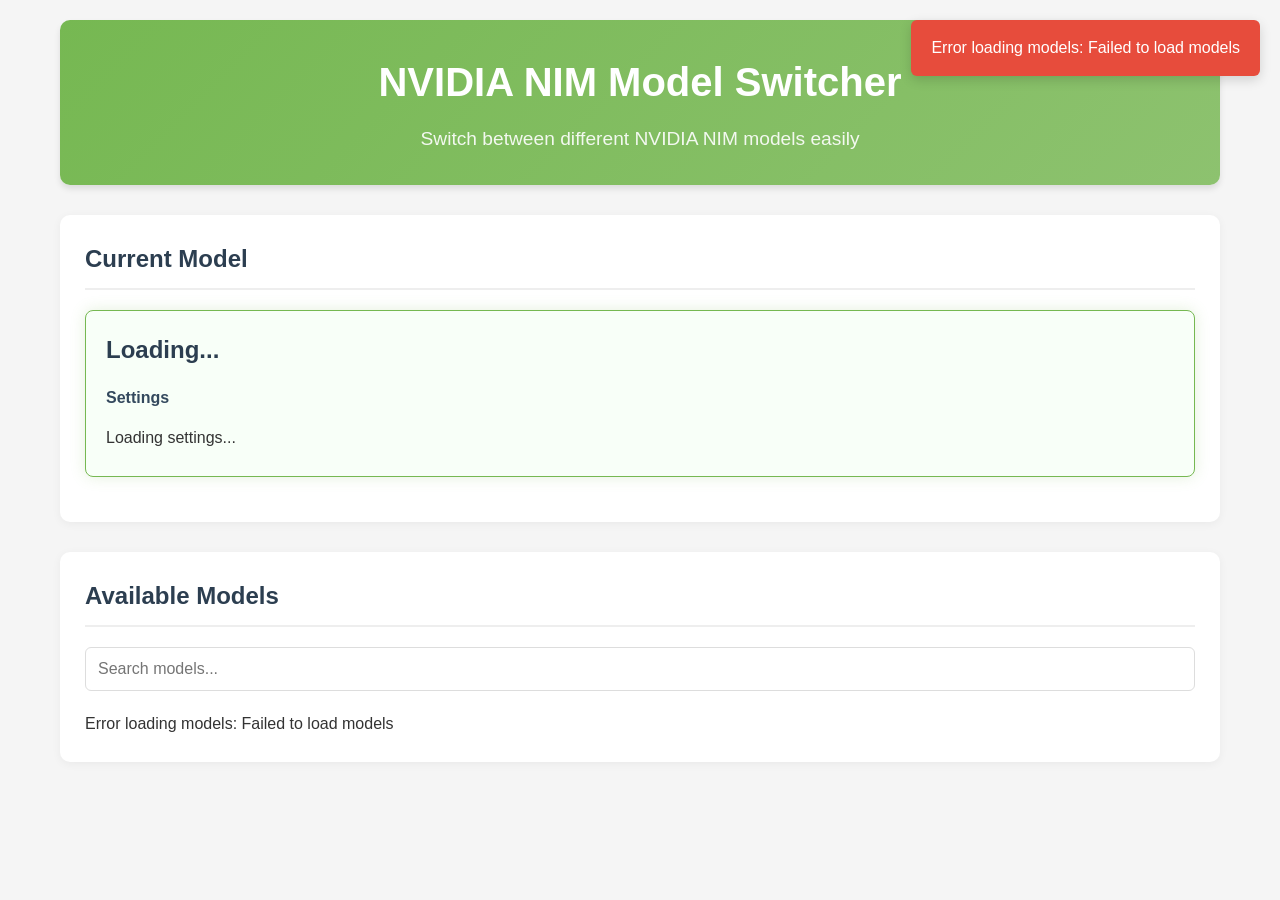
==== static/index.html @ f1765da6 "Initial independent commit: Enhanced NVIDIA NIM Manager - Complete rewrite positioning as independen" ====
<!DOCTYPE html>
<html lang="en">
<head>
    <meta charset="UTF-8">
    <meta name="viewport" content="width=device-width, initial-scale=1.0">
    <title>NVIDIA NIM Model Switcher</title>
    <link rel="stylesheet" href="/static/style.css">
</head>
<body>
    <div class="container">
        <header>
            <h1>NVIDIA NIM Model Switcher</h1>
            <p>Switch between different NVIDIA NIM models easily</p>
        </header>

        <main>
            <section class="current-model-section">
                <h2>Current Model</h2>
                <div id="current-model" class="model-card current">
                    <div class="model-info">
                        <h3 id="current-model-name">Loading...</h3>
                        <p id="current-model-owner" class="model-owner"></p>
                    </div>
                    <div class="model-settings">
                        <h4>Settings</h4>
                        <ul id="current-model-settings">
                            <li>Loading settings...</li>
                        </ul>
                    </div>
                </div>
            </section>

            <section class="models-section">
                <h2>Available Models</h2>
                <div class="search-container">
                    <input type="text" id="model-search" placeholder="Search models...">
                </div>
                <div id="models-list" class="models-grid">
                    <p>Loading models...</p>
                </div>
            </section>
        </main>

        <div id="notification" class="notification hidden">
            <span id="notification-message"></span>
        </div>
    </div>

    <script src="/static/script.js"></script>
</body>
</html>
---- static/style.css ----
/* Global styles */
* {
    box-sizing: border-box;
    margin: 0;
    padding: 0;
}

body {
    font-family: -apple-system, BlinkMacSystemFont, 'Segoe UI', Roboto, Oxygen, Ubuntu, Cantarell, 'Open Sans', 'Helvetica Neue', sans-serif;
    line-height: 1.6;
    color: #333;
    background-color: #f5f5f5;
}

.container {
    max-width: 1200px;
    margin: 0 auto;
    padding: 20px;
}

/* Header */
header {
    text-align: center;
    margin-bottom: 30px;
    background: linear-gradient(135deg, #76b852, #8DC26F);
    color: white;
    padding: 30px;
    border-radius: 10px;
    box-shadow: 0 4px 6px rgba(0, 0, 0, 0.1);
}

header h1 {
    font-size: 2.5rem;
    margin-bottom: 10px;
}

header p {
    font-size: 1.2rem;
    opacity: 0.9;
}

/* Sections */
section {
    margin-bottom: 30px;
    background: white;
    padding: 25px;
    border-radius: 10px;
    box-shadow: 0 2px 10px rgba(0, 0, 0, 0.05);
}

section h2 {
    margin-bottom: 20px;
    color: #2c3e50;
    border-bottom: 2px solid #eee;
    padding-bottom: 10px;
}

/* Current model card */
.model-card {
    border: 1px solid #ddd;
    border-radius: 8px;
    padding: 20px;
    margin-bottom: 20px;
    transition: all 0.3s ease;
}

.model-card.current {
    border-color: #76b852;
    background-color: #f8fff8;
    box-shadow: 0 0 15px rgba(118, 184, 82, 0.2);
}

.model-card:hover {
    transform: translateY(-2px);
    box-shadow: 0 4px 15px rgba(0, 0, 0, 0.1);
}

.model-info h3 {
    font-size: 1.5rem;
    margin-bottom: 5px;
    color: #2c3e50;
}

.model-owner {
    color: #7f8c8d;
    font-style: italic;
    margin-bottom: 15px;
}

.model-settings h4 {
    margin-bottom: 10px;
    color: #34495e;
}

.model-settings ul {
    list-style-type: none;
}

.model-settings li {
    padding: 5px 0;
    border-bottom: 1px solid #eee;
}

.model-settings li:last-child {
    border-bottom: none;
}

/* Models grid */
.search-container {
    margin-bottom: 20px;
}

#model-search {
    width: 100%;
    padding: 12px;
    border: 1px solid #ddd;
    border-radius: 6px;
    font-size: 1rem;
    transition: border-color 0.3s;
}

#model-search:focus {
    outline: none;
    border-color: #76b852;
    box-shadow: 0 0 0 2px rgba(118, 184, 82, 0.2);
}

.models-grid {
    display: grid;
    grid-template-columns: repeat(auto-fill, minmax(300px, 1fr));
    gap: 20px;
}

.model-item {
    border: 1px solid #ddd;
    border-radius: 8px;
    padding: 15px;
    cursor: pointer;
    transition: all 0.3s ease;
    background: white;
}

.model-item:hover {
    border-color: #76b852;
    transform: translateY(-3px);
    box-shadow: 0 4px 12px rgba(0, 0, 0, 0.1);
}

.model-item.selected {
    border-color: #3498db;
    background-color: #f0f8ff;
    box-shadow: 0 0 15px rgba(52, 152, 219, 0.2);
}

.model-item h3 {
    font-size: 1.2rem;
    margin-bottom: 8px;
    color: #2c3e50;
}

.model-item .model-owner {
    font-size: 0.9rem;
    margin-bottom: 15px;
}

.switch-button {
    background-color: #76b852;
    color: white;
    border: none;
    padding: 8px 15px;
    border-radius: 4px;
    cursor: pointer;
    font-weight: 600;
    transition: background-color 0.3s;
    width: 100%;
}

.switch-button:hover {
    background-color: #5daa3d;
}

.switch-button:disabled {
    background-color: #bdc3c7;
    cursor: not-allowed;
}

/* Notification */
.notification {
    position: fixed;
    top: 20px;
    right: 20px;
    padding: 15px 20px;
    border-radius: 6px;
    color: white;
    font-weight: 500;
    box-shadow: 0 4px 12px rgba(0, 0, 0, 0.15);
    transform: translateX(120%);
    transition: transform 0.3s ease;
    z-index: 1000;
}

.notification.show {
    transform: translateX(0);
}

.notification.success {
    background-color: #27ae60;
}

.notification.error {
    background-color: #e74c3c;
}

.hidden {
    display: none;
}

/* Loading state */
.loading {
    display: inline-block;
    width: 20px;
    height: 20px;
    border: 3px solid rgba(0, 0, 0, 0.1);
    border-radius: 50%;
    border-top-color: #76b852;
    animation: spin 1s ease-in-out infinite;
}

@keyframes spin {
    to { transform: rotate(360deg); }
}

/* Responsive design */
@media (max-width: 768px) {
    .container {
        padding: 10px;
    }

    header {
        padding: 20px;
    }

    header h1 {
        font-size: 2rem;
    }

    .models-grid {
        grid-template-columns: 1fr;
    }

    section {
        padding: 15px;
    }
}
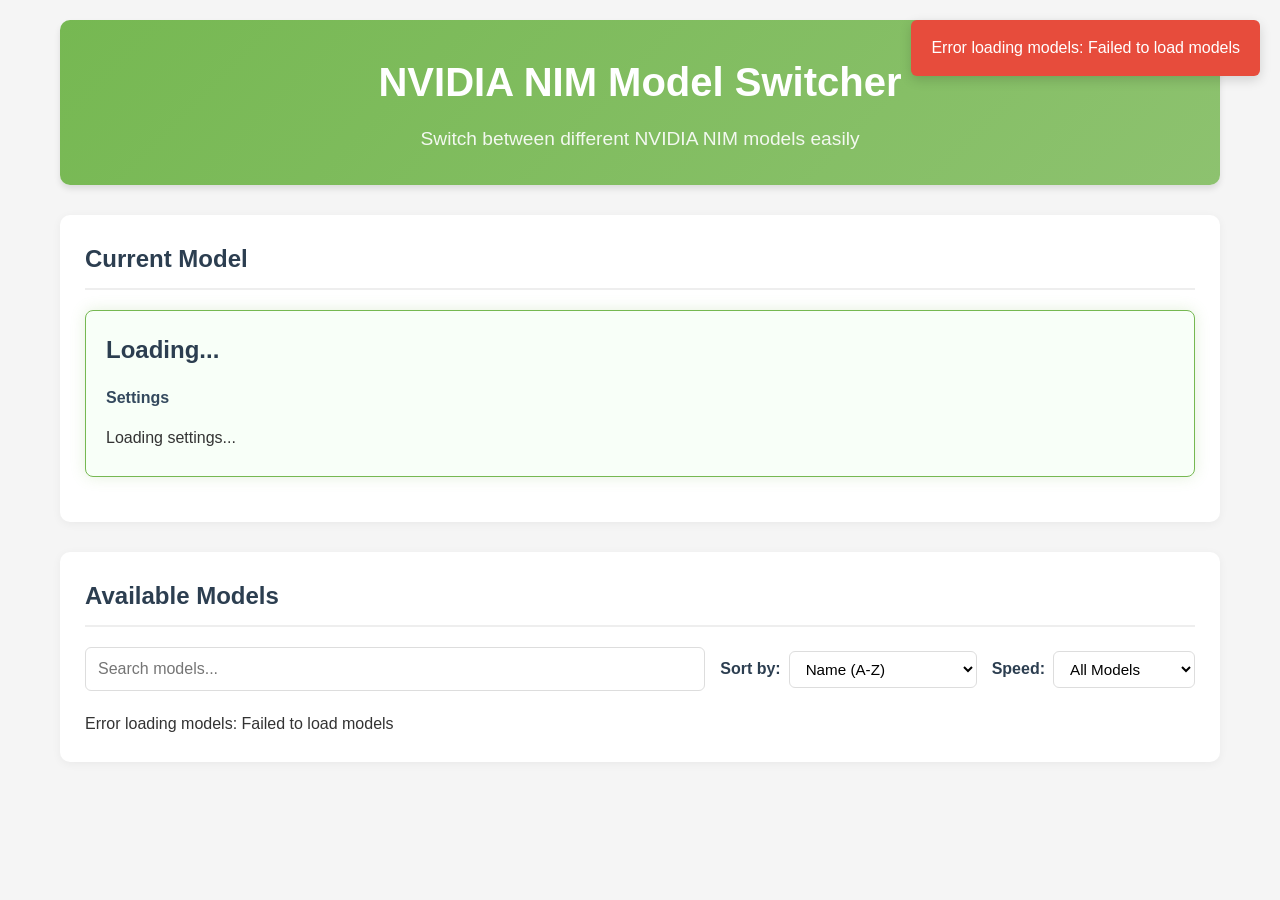
==== commit 56fbae9c: "feat: Add speed indicators and performance sorting to web interface ✨ New Features: - Speed indicato" ====
--- a/static/index.html
+++ b/static/index.html
@@ -32,8 +32,28 @@
 
             <section class="models-section">
                 <h2>Available Models</h2>
-                <div class="search-container">
-                    <input type="text" id="model-search" placeholder="Search models...">
+                <div class="controls-container">
+                    <div class="search-container">
+                        <input type="text" id="model-search" placeholder="Search models...">
+                    </div>
+                    <div class="filter-container">
+                        <label for="sort-select">Sort by:</label>
+                        <select id="sort-select">
+                            <option value="name">Name (A-Z)</option>
+                            <option value="speed">Speed (Fastest First)</option>
+                            <option value="provider">Provider</option>
+                            <option value="size">Size (Smallest First)</option>
+                        </select>
+                    </div>
+                    <div class="filter-container">
+                        <label for="speed-filter">Speed:</label>
+                        <select id="speed-filter">
+                            <option value="all">All Models</option>
+                            <option value="fast">⚡ Fast Only</option>
+                            <option value="medium">🚀 Medium+</option>
+                            <option value="slow">🐢 All Speeds</option>
+                        </select>
+                    </div>
                 </div>
                 <div id="models-list" class="models-grid">
                     <p>Loading models...</p>
--- a/static/style.css
+++ b/static/style.css
@@ -106,8 +106,45 @@
 }
 
 /* Models grid */
+.controls-container {
+    display: flex;
+    gap: 15px;
+    margin-bottom: 20px;
+    flex-wrap: wrap;
+    align-items: center;
+}
+
 .search-container {
-    margin-bottom: 20px;
+    flex: 1;
+    min-width: 250px;
+}
+
+.filter-container {
+    display: flex;
+    align-items: center;
+    gap: 8px;
+}
+
+.filter-container label {
+    font-weight: 600;
+    color: #2c3e50;
+    white-space: nowrap;
+}
+
+.filter-container select {
+    padding: 8px 12px;
+    border: 1px solid #ddd;
+    border-radius: 6px;
+    font-size: 0.95rem;
+    background-color: white;
+    cursor: pointer;
+    transition: border-color 0.3s;
+}
+
+.filter-container select:focus {
+    outline: none;
+    border-color: #76b852;
+    box-shadow: 0 0 0 2px rgba(118, 184, 82, 0.2);
 }
 
 #model-search {
@@ -138,6 +175,37 @@
     cursor: pointer;
     transition: all 0.3s ease;
     background: white;
+    position: relative;
+}
+
+.model-header {
+    display: flex;
+    justify-content: space-between;
+    align-items: center;
+    margin-bottom: 10px;
+    gap: 8px;
+}
+
+.speed-badge {
+    display: inline-flex;
+    align-items: center;
+    gap: 4px;
+    padding: 4px 10px;
+    border-radius: 12px;
+    font-size: 0.85rem;
+    font-weight: 600;
+    white-space: nowrap;
+}
+
+.size-badge {
+    display: inline-block;
+    padding: 4px 8px;
+    background-color: #e8f4f8;
+    color: #2980b9;
+    border-radius: 8px;
+    font-size: 0.8rem;
+    font-weight: 600;
+    border: 1px solid #2980b9;
 }
 
 .model-item:hover {
@@ -251,4 +319,18 @@
     section {
         padding: 15px;
     }
+    
+    .controls-container {
+        flex-direction: column;
+        align-items: stretch;
+    }
+    
+    .search-container {
+        width: 100%;
+    }
+    
+    .filter-container {
+        width: 100%;
+        justify-content: space-between;
+    }
 }
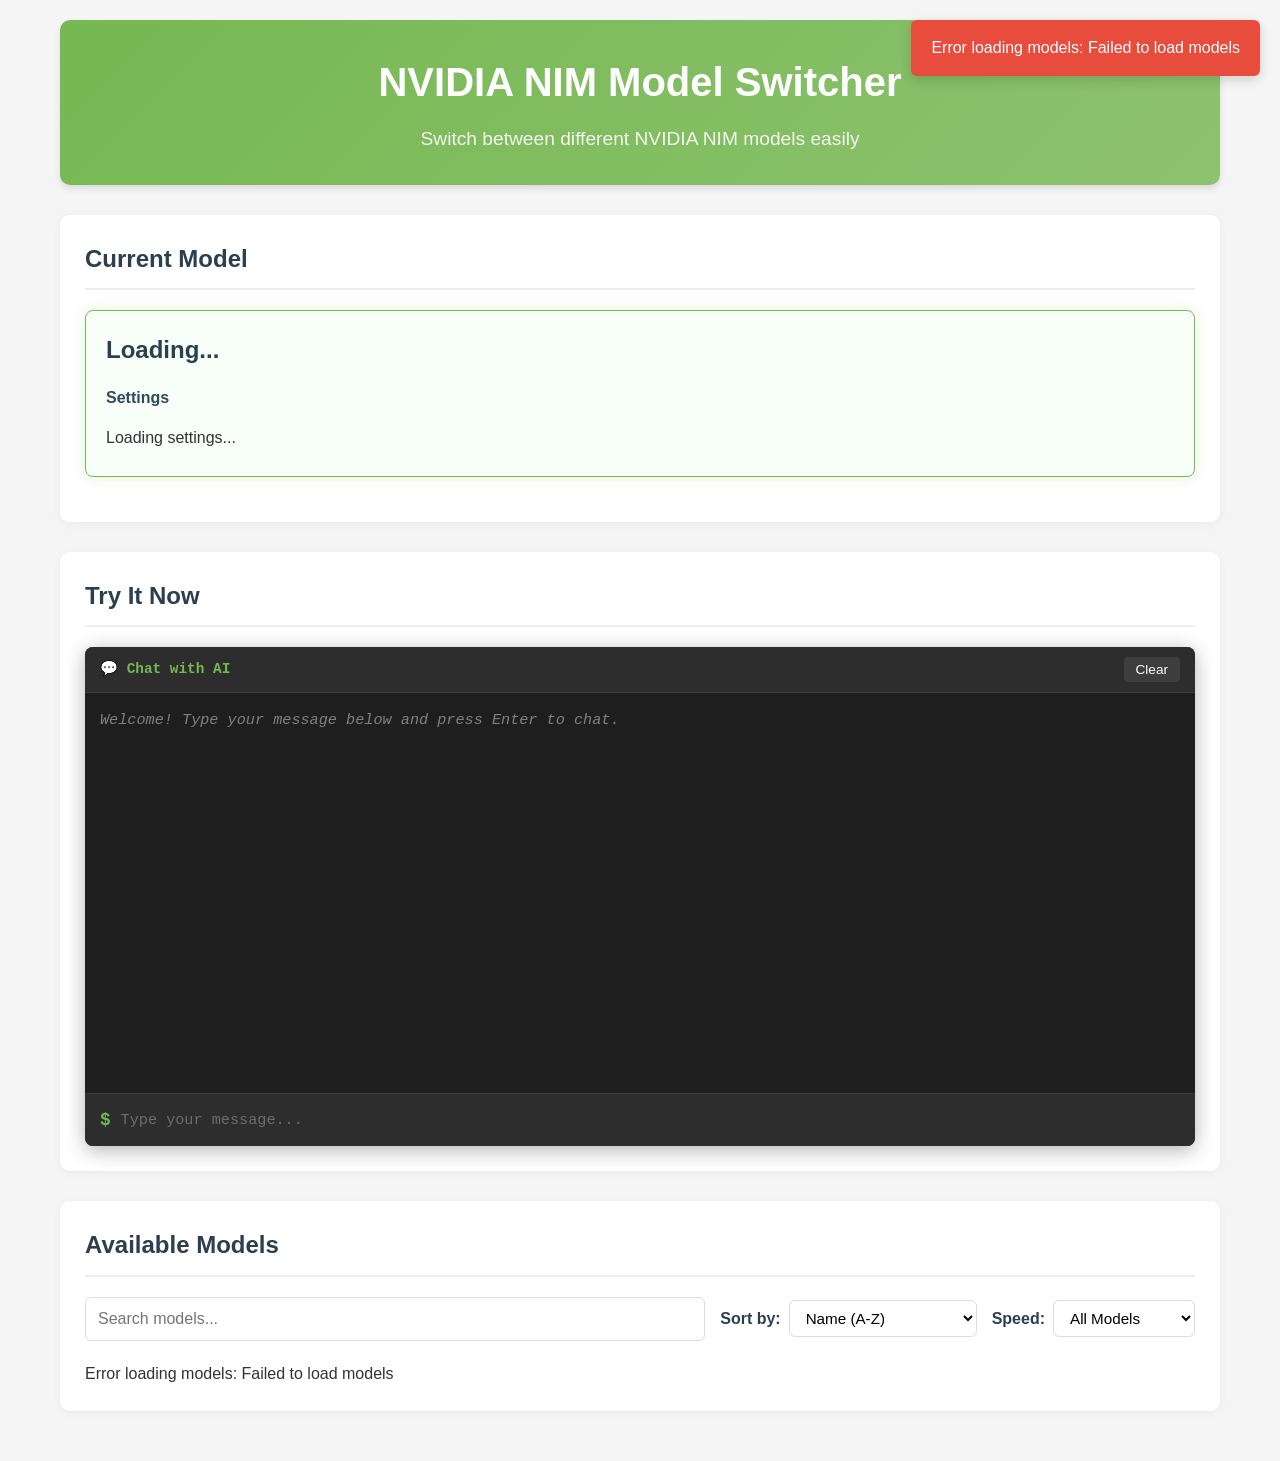
==== commit de0345fb: "Add terminal-style chat interface" ====
--- a/static/index.html
+++ b/static/index.html
@@ -26,6 +26,23 @@
                         <ul id="current-model-settings">
                             <li>Loading settings...</li>
                         </ul>
+                    </div>
+                </div>
+            </section>
+
+            <section class="chat-section">
+                <h2>Try It Now</h2>
+                <div class="terminal-window">
+                    <div class="terminal-header">
+                        <span class="terminal-title">💬 Chat with AI</span>
+                        <button id="clear-chat" class="terminal-btn">Clear</button>
+                    </div>
+                    <div id="chat-output" class="terminal-output">
+                        <div class="system-message">Welcome! Type your message below and press Enter to chat.</div>
+                    </div>
+                    <div class="terminal-input-container">
+                        <span class="terminal-prompt">$</span>
+                        <input type="text" id="chat-input" class="terminal-input" placeholder="Type your message..." autocomplete="off">
                     </div>
                 </div>
             </section>
--- a/static/style.css
+++ b/static/style.css
@@ -333,4 +333,155 @@
         width: 100%;
         justify-content: space-between;
     }
-}+}
+
+/* Terminal Chat Styles */
+.chat-section {
+    margin-bottom: 30px;
+}
+
+.terminal-window {
+    background-color: #1e1e1e;
+    border-radius: 8px;
+    overflow: hidden;
+    box-shadow: 0 4px 20px rgba(0, 0, 0, 0.3);
+    font-family: 'Courier New', Courier, monospace;
+}
+
+.terminal-header {
+    background-color: #2d2d2d;
+    padding: 10px 15px;
+    display: flex;
+    justify-content: space-between;
+    align-items: center;
+    border-bottom: 1px solid #3d3d3d;
+}
+
+.terminal-title {
+    color: #76b852;
+    font-weight: bold;
+    font-size: 0.9rem;
+}
+
+.terminal-btn {
+    background-color: #3d3d3d;
+    color: #fff;
+    border: none;
+    padding: 5px 12px;
+    border-radius: 4px;
+    cursor: pointer;
+    font-size: 0.85rem;
+    transition: background-color 0.2s;
+}
+
+.terminal-btn:hover {
+    background-color: #4d4d4d;
+}
+
+.terminal-output {
+    height: 400px;
+    overflow-y: auto;
+    padding: 15px;
+    background-color: #1e1e1e;
+    color: #d4d4d4;
+    font-size: 0.95rem;
+    line-height: 1.6;
+}
+
+.terminal-output::-webkit-scrollbar {
+    width: 8px;
+}
+
+.terminal-output::-webkit-scrollbar-track {
+    background: #2d2d2d;
+}
+
+.terminal-output::-webkit-scrollbar-thumb {
+    background: #4d4d4d;
+    border-radius: 4px;
+}
+
+.terminal-output::-webkit-scrollbar-thumb:hover {
+    background: #5d5d5d;
+}
+
+.terminal-input-container {
+    display: flex;
+    align-items: center;
+    padding: 12px 15px;
+    background-color: #2d2d2d;
+    border-top: 1px solid #3d3d3d;
+}
+
+.terminal-prompt {
+    color: #76b852;
+    font-weight: bold;
+    margin-right: 10px;
+    font-size: 1.1rem;
+}
+
+.terminal-input {
+    flex: 1;
+    background-color: transparent;
+    border: none;
+    color: #d4d4d4;
+    font-family: 'Courier New', Courier, monospace;
+    font-size: 0.95rem;
+    outline: none;
+}
+
+.terminal-input::placeholder {
+    color: #6d6d6d;
+}
+
+.chat-message {
+    margin-bottom: 15px;
+    padding: 8px 0;
+}
+
+.user-message {
+    color: #76b852;
+}
+
+.user-message::before {
+    content: "→ You: ";
+    font-weight: bold;
+}
+
+.assistant-message {
+    color: #4ec9b0;
+}
+
+.assistant-message::before {
+    content: "← AI: ";
+    font-weight: bold;
+}
+
+.system-message {
+    color: #808080;
+    font-style: italic;
+    margin-bottom: 15px;
+}
+
+.error-message {
+    color: #f48771;
+}
+
+.error-message::before {
+    content: "✗ Error: ";
+    font-weight: bold;
+}
+
+.loading-message {
+    color: #dcdcaa;
+    animation: pulse 1.5s ease-in-out infinite;
+}
+
+.loading-message::before {
+    content: "⟳ ";
+}
+
+@keyframes pulse {
+    0%, 100% { opacity: 1; }
+    50% { opacity: 0.5; }
+}
